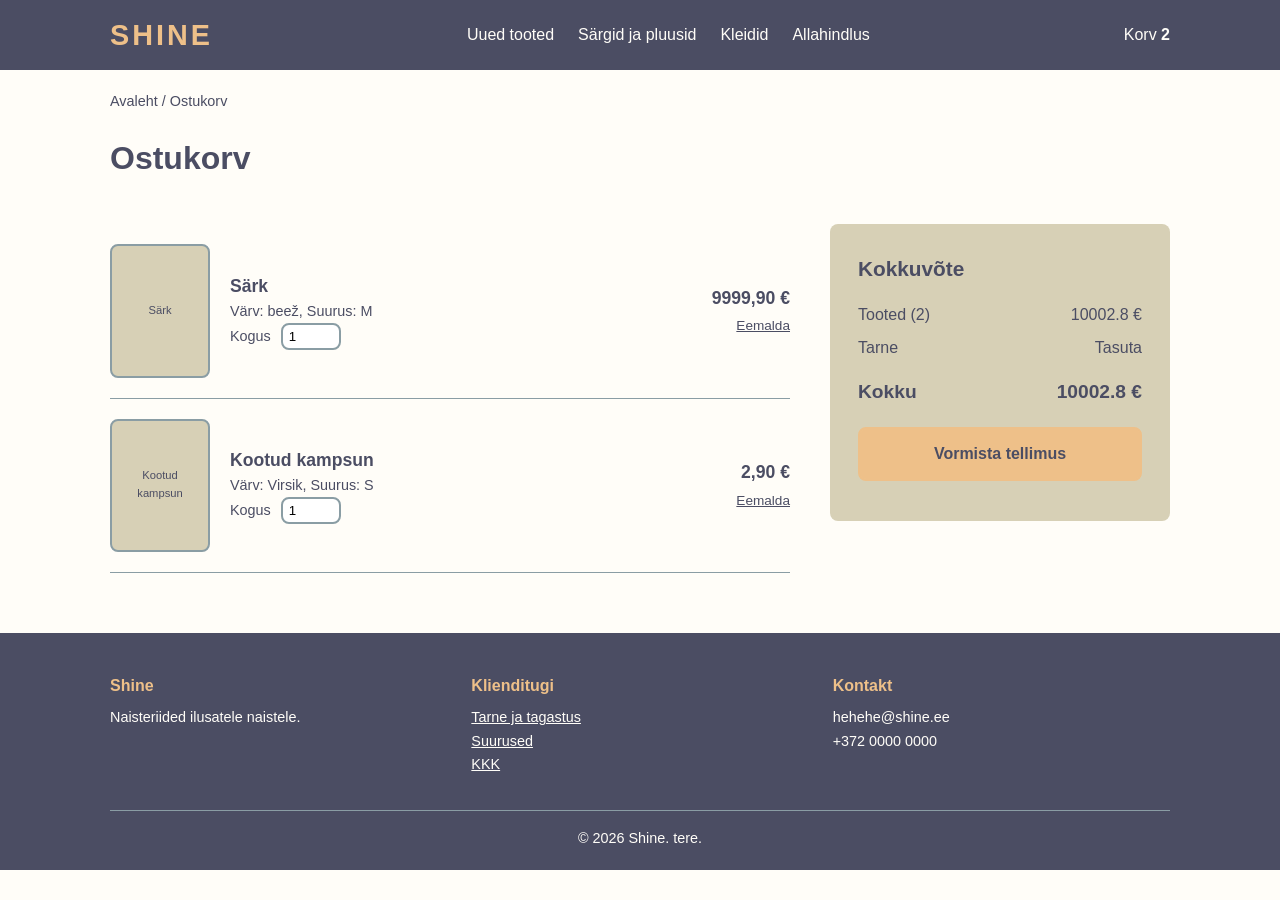
==== korv.html @ 9f6a160b "Add files via upload" ====
<!DOCTYPE html>
<html lang="et">
<head>
  <meta charset="UTF-8">
  <meta name="viewport" content="width=device-width, initial-scale=1.0">
  <title>Ostukorv – Shine</title>
  <link rel="stylesheet" href="style.css">
</head>
<body>

  <header class="pais">
    <div class="konteiner">
      <a href="index.html" class="logo">SHINE</a>
      <nav aria-label="Peamenüü">
        <ul class="menuu">
          <li><a href="index.html#uued">Uued tooted</a></li>
          <li><a href="#">Särgid ja pluusid</a></li>
          <li><a href="#">Kleidid</a></li>
          <li><a href="#">Allahindlus</a></li>
        </ul>
      </nav>
      <a href="korv.html" class="korvi-link" aria-current="page">Korv <span class="korvi-arv">2</span></a>
    </div>
  </header>

  <main class="konteiner">
    <nav class="asukoht" aria-label="Asukoht">
      <a href="index.html">Avaleht</a> / Ostukorv
    </nav>

    <div class="korv">
      <h1>Ostukorv</h1>

      <section aria-label="Tooted korvis">
        <ul class="korvi-tooted">
          <li class="korvi-rida">
            <div class="pilt">Särk</div>
            <div>
              <h2><a href="toode.html">Särk</a></h2>
              <p class="detailid">Värv: beež, Suurus: M</p>
              <label class="detailid">Kogus
                <input type="number" value="1" min="1" max="10" class="kogus-vali">
              </label>
            </div>
            <div class="parem">
              <p class="hind">9999,90 €</p>
              <button type="button" class="eemalda">Eemalda</button>
            </div>
          </li>

          <li class="korvi-rida">
            <div class="pilt">Kootud kampsun</div>
            <div>
              <h2>Kootud kampsun</h2>
              <p class="detailid">Värv: Virsik, Suurus: S</p>
              <label class="detailid">Kogus
                <input type="number" value="1" min="1" max="10" class="kogus-vali">
              </label>
            </div>
            <div class="parem">
              <p class="hind">2,90 €</p>
              <button type="button" class="eemalda">Eemalda</button>
            </div>
          </li>
        </ul>
      </section>

      <aside class="kokkuvote" aria-label="Tellimuse kokkuvõte">
        <h2>Kokkuvõte</h2>
        <dl>
          <dt>Tooted (2)</dt>
          <dd>10002.8 €</dd>
          <dt>Tarne</dt>
          <dd>Tasuta</dd>
          <dt class="kokku">Kokku</dt>
          <dd class="kokku">10002.8 €</dd>
        </dl>
        <a href="#" class="nupp">Vormista tellimus</a>
      </aside>
    </div>
  </main>

  <footer class="jalus">
    <div class="konteiner">
      <div>
        <h2>Shine</h2>
        <p>Naisteriided ilusatele naistele.</p>
      </div>
      <div>
        <h2>Klienditugi</h2>
        <ul>
          <li><a href="#">Tarne ja tagastus</a></li>
          <li><a href="#">Suurused</a></li>
          <li><a href="#">KKK</a></li>
        </ul>
      </div>
      <div>
        <h2>Kontakt</h2>
        <p>hehehe@shine.ee<br>+372 0000 0000</p>
      </div>
      <p class="autorioigus">© 2026 Shine. tere.</p>
    </div>
  </footer>

</body>
</html>
---- style.css ----
/* Värvid */
:root {
  --liiv: #EEC089;
  --beez: #D7D0B6;
  --hall: #8A9DA4;
  --tume: #4B4D63;
  --valge: #FFFDF8;
  --raadius: 8px;
  --laius: 1100px;
}

* {
  box-sizing: border-box;
  margin: 0;
  padding: 0;
}

body {
  font-family: "Segoe UI", Arial, sans-serif;
  color: var(--tume);
  background: var(--valge);
  line-height: 1.6;
}

a {
  color: var(--tume);
}

img {
  max-width: 100%;
}

.konteiner {
  max-width: var(--laius);
  margin: 0 auto;
  padding: 0 20px;
}

/* Ühised stiilireglid: */
.logo,
.menuu a,
.korvi-link,
.kaart-link,
.asukoht a,
.korvi-rida h2 a,
.nupp {
  text-decoration: none;
}

.pilt,
.valikud label,
.kogus input,
.kogus-vali {
  border: 2px solid var(--hall);
  border-radius: var(--raadius);
}

.pais {
  background: var(--tume);
  color: var(--valge);
}

.pais .konteiner {
  display: flex;
  align-items: center;
  justify-content: space-between;
  min-height: 70px;
  gap: 20px;
}

.logo {
  font-size: 1.8rem;
  font-weight: 700;
  letter-spacing: 3px;
  color: var(--liiv);
}

.menuu {
  display: flex;
  gap: 24px;
  list-style: none;
}

.menuu a,
.korvi-link {
  color: var(--valge);
}

.menuu a:hover,
.menuu a:focus {
  color: var(--liiv);
}

.korvi-arv {
  font-weight: 700;
}

.nupp {
  display: inline-block;
  background: var(--liiv);
  color: var(--tume);
  font-weight: 600;
  font-size: 1rem;
  padding: 12px 28px;
  border: 2px solid var(--liiv);
  border-radius: var(--raadius);
  cursor: pointer;
  transition: background 0.2s;
}

.nupp:hover,
.nupp:focus {
  background: var(--valge);
}

.pilt {
  display: flex;
  align-items: center;
  justify-content: center;
  aspect-ratio: 3 / 4;
  background: var(--beez);
  font-size: 0.9rem;
  text-align: center;
  padding: 10px;
}

.avaplokk {
  background: var(--beez);
  padding: 80px 0;
}

.avaplokk .konteiner {
  display: grid;
  grid-template-columns: 1fr 1fr;
  gap: 40px;
  align-items: center;
}

.avaplokk h1 {
  font-size: 2.6rem;
  line-height: 1.2;
  margin-bottom: 16px;
}

.avaplokk p {
  font-size: 1.1rem;
  margin-bottom: 28px;
}

.avaplokk .pilt {
  background: var(--hall);
  border-color: var(--tume);
  aspect-ratio: 4 / 3;
}

.sektsioon {
  padding: 60px 0;
}

.sektsioon h2 {
  font-size: 1.8rem;
  margin-bottom: 30px;
  text-align: center;
}

.tooted {
  display: grid;
  grid-template-columns: repeat(4, 1fr);
  gap: 24px;
  list-style: none;
}

.kaart h3 {
  font-size: 1rem;
  margin-top: 10px;
}

.kaart .hind {
  font-weight: 600;
}

.kaart-link {
  display: block;
}

.kaart-link .pilt {
  transition: transform 0.2s;
}

.kaart-link:hover .pilt,
.kaart-link:focus .pilt {
  transform: translateY(-4px);
  border-color: var(--tume);
}

.vaata {
  font-size: 0.9rem;
  text-decoration: underline;
}

.eelised {
  background: var(--beez);
}

.eelised ul {
  display: grid;
  grid-template-columns: repeat(3, 1fr);
  gap: 24px;
  list-style: none;
  text-align: center;
}

.eelised li {
  background: var(--valge);
  padding: 24px;
  border-radius: var(--raadius);
}

.eelised strong {
  display: block;
  font-size: 1.1rem;
  margin-bottom: 6px;
}

.asukoht {
  padding: 20px 0;
  font-size: 0.9rem;
}

.toode {
  display: grid;
  grid-template-columns: 1fr 1fr;
  gap: 50px;
  padding-bottom: 60px;
}

.toode h1 {
  font-size: 2rem;
  line-height: 1.2;
}

.toode .hind {
  font-size: 1.5rem;
  font-weight: 700;
  margin: 10px 0 20px;
}

.toode .kirjeldus {
  margin-bottom: 24px;
}

.toode fieldset {
  border: none;
  margin-bottom: 24px;
}

.toode legend {
  font-weight: 600;
  margin-bottom: 10px;
}

.valikud {
  display: flex;
  flex-wrap: wrap;
  gap: 10px;
}

.valikud input {
  position: absolute;
  opacity: 0;
}

.valikud label {
  cursor: pointer;
  padding: 8px 16px;
  min-width: 48px;
  text-align: center;
}

.valikud input:checked + label {
  border-color: var(--tume);
  background: var(--tume);
  color: var(--valge);
}

.valikud input:focus-visible + label {
  outline: 3px solid var(--liiv);
  outline-offset: 2px;
}

.toote-pilt {
  font-size: 1.1rem;
}

.pisipildid {
  display: grid;
  grid-template-columns: repeat(3, 1fr);
  gap: 12px;
  margin-top: 12px;
}

.pisipildid .pilt {
  aspect-ratio: 1;
  font-size: 0.8rem;
}

.kogus {
  display: flex;
  align-items: center;
  gap: 12px;
  margin-bottom: 24px;
}

.kogus input {
  width: 70px;
  padding: 8px;
  font-size: 1rem;
}

.toote-info {
  margin-top: 30px;
  border-top: 1px solid var(--hall);
}

.toote-info details {
  border-bottom: 1px solid var(--hall);
  padding: 14px 0;
}

.toote-info summary {
  cursor: pointer;
  font-weight: 600;
}

.toote-info details p,
.toote-info details ul {
  margin-top: 10px;
  padding-left: 18px;
}

.korv {
  display: grid;
  grid-template-columns: 2fr 1fr;
  gap: 40px;
  align-items: start;
  padding-bottom: 60px;
}

.korv h1 {
  grid-column: 1 / -1;
  font-size: 2rem;
}

.korvi-tooted {
  list-style: none;
}

.korvi-rida {
  display: grid;
  grid-template-columns: 100px 1fr auto;
  gap: 20px;
  align-items: center;
  padding: 20px 0;
  border-bottom: 1px solid var(--hall);
}

.korvi-rida .pilt {
  font-size: 0.7rem;
}

.korvi-rida h2 {
  font-size: 1.1rem;
}

.korvi-rida .detailid {
  font-size: 0.9rem;
}

.korvi-rida .parem {
  text-align: right;
}

.korvi-rida .hind {
  font-weight: 700;
  font-size: 1.1rem;
}

.kogus-vali {
  width: 60px;
  padding: 4px 6px;
  margin-left: 6px;
}

.eemalda {
  background: none;
  border: none;
  text-decoration: underline;
  color: var(--tume);
  cursor: pointer;
  font-size: 0.85rem;
  margin-top: 6px;
}

.kokkuvote {
  background: var(--beez);
  padding: 28px;
  border-radius: var(--raadius);
}

.kokkuvote h2 {
  font-size: 1.3rem;
  margin-bottom: 16px;
}

.kokkuvote dl {
  display: grid;
  grid-template-columns: 1fr auto;
  gap: 8px;
  margin-bottom: 20px;
}

.kokkuvote dd {
  text-align: right;
}

.kokkuvote .kokku {
  font-weight: 700;
  font-size: 1.2rem;
  padding-top: 8px;
}

.kokkuvote .nupp {
  width: 100%;
  text-align: center;
  margin-bottom: 12px;
}

.jalus {
  background: var(--tume);
  color: var(--valge);
  padding: 40px 0 20px;
  font-size: 0.9rem;
}

.jalus .konteiner {
  display: grid;
  grid-template-columns: repeat(3, 1fr);
  gap: 24px;
}

.jalus h2 {
  font-size: 1rem;
  color: var(--liiv);
  margin-bottom: 8px;
}

.jalus a {
  color: var(--valge);
}

.jalus ul {
  list-style: none;
}

.autorioigus {
  grid-column: 1 / -1;
  text-align: center;
  border-top: 1px solid var(--hall);
  padding-top: 16px;
  margin-top: 10px;
}

@media (max-width: 800px) {
  .menuu {
    display: none; 
  }

  .avaplokk .konteiner,
  .toode,
  .korv,
  .jalus .konteiner {
    grid-template-columns: 1fr;
  }

  .avaplokk {
    padding: 40px 0;
  }

  .avaplokk h1 {
    font-size: 2rem;
  }

  .tooted {
    grid-template-columns: repeat(2, 1fr);
  }

  .eelised ul {
    grid-template-columns: 1fr;
  }

  .korvi-rida {
    grid-template-columns: 80px 1fr;
  }

  .korvi-rida .parem {
    grid-column: 2;
    text-align: left;
  }
}
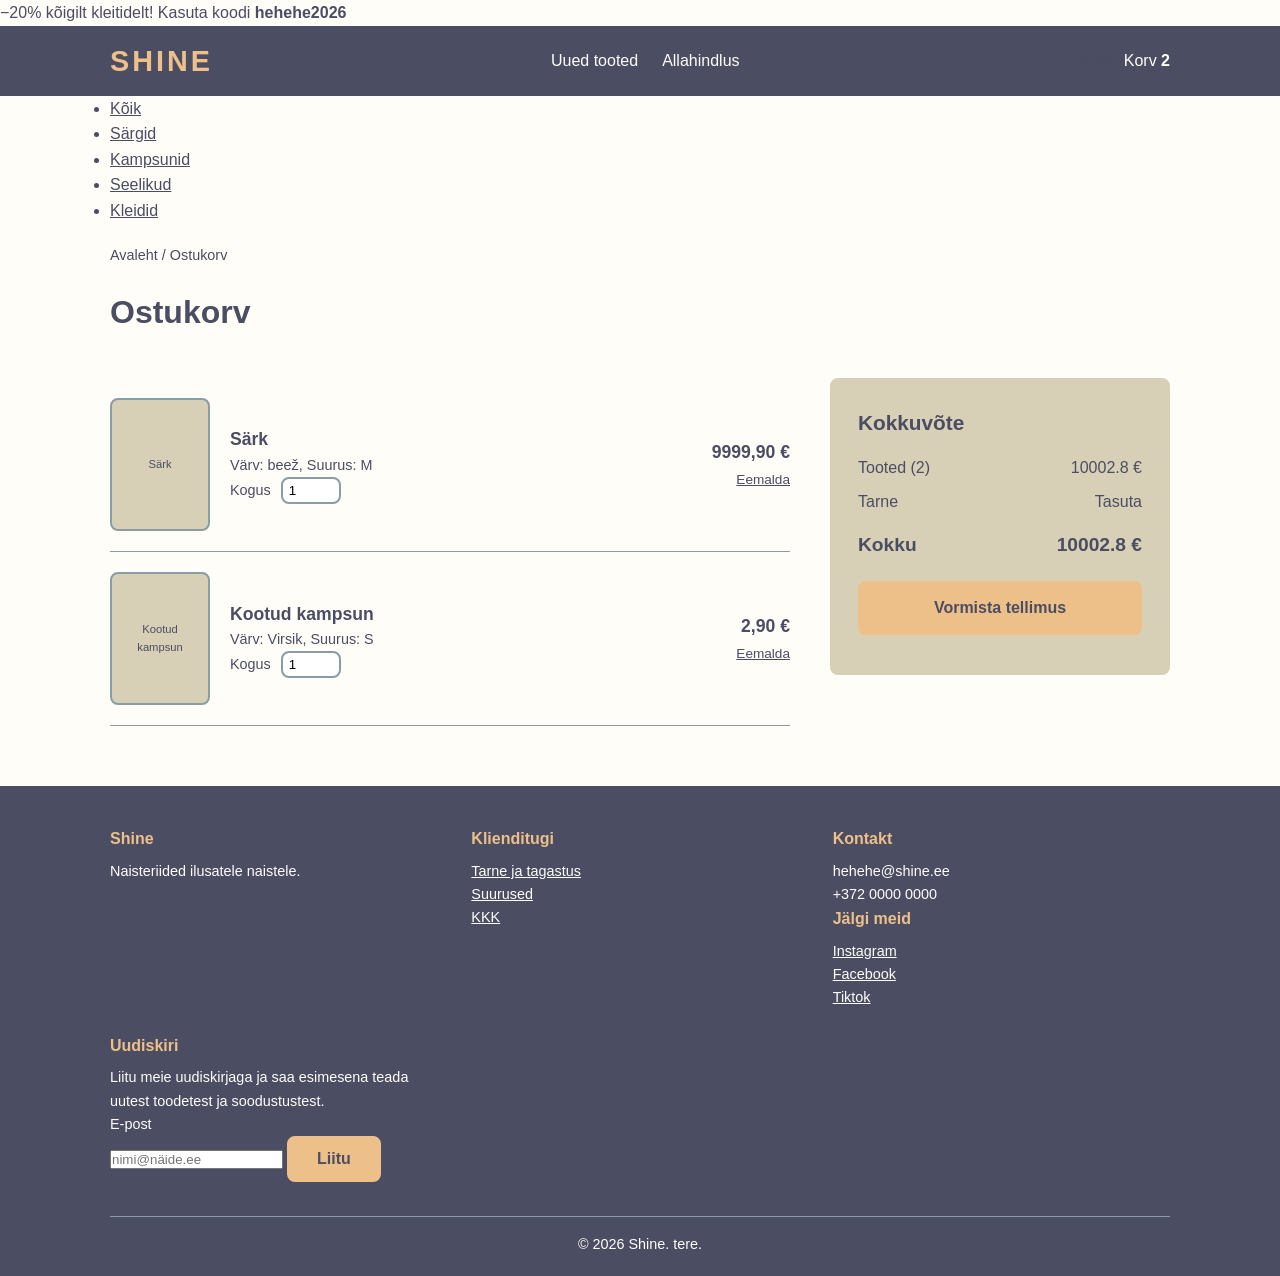
==== commit 9bfb2b82: "Update korv.html" ====
--- a/korv.html
+++ b/korv.html
@@ -8,21 +8,32 @@
 </head>
 <body>
 
+  <p class="soodusriba">−20% kõigilt kleitidelt! Kasuta koodi <strong>hehehe2026</strong></p>
+
   <header class="pais">
     <div class="konteiner">
       <a href="index.html" class="logo">SHINE</a>
       <nav aria-label="Peamenüü">
         <ul class="menuu">
           <li><a href="index.html#uued">Uued tooted</a></li>
-          <li><a href="#">Särgid ja pluusid</a></li>
-          <li><a href="#">Kleidid</a></li>
           <li><a href="#">Allahindlus</a></li>
         </ul>
       </nav>
-      <a href="korv.html" class="korvi-link" aria-current="page">Korv <span class="korvi-arv">2</span></a>
+      <div class="pais-lingid">
+        <a href="#">Konto</a>
+        <a href="korv.html" class="korvi-link" aria-current="page">Korv <span class="korvi-arv">2</span></a>
+      </div>
     </div>
   </header>
-
+  <nav class="kategooriad" aria-label="Kategooriad">
+    <ul class="konteiner">
+      <li><a href="index.html#uued">Kõik</a></li>
+      <li><a href="#">Särgid</a></li>
+      <li><a href="#">Kampsunid</a></li>
+      <li><a href="#">Seelikud</a></li>
+      <li><a href="#">Kleidid</a></li>
+    </ul>
+  </nav>
   <main class="konteiner">
     <nav class="asukoht" aria-label="Asukoht">
       <a href="index.html">Avaleht</a> / Ostukorv
@@ -79,7 +90,6 @@
       </aside>
     </div>
   </main>
-
   <footer class="jalus">
     <div class="konteiner">
       <div>
@@ -97,10 +107,24 @@
       <div>
         <h2>Kontakt</h2>
         <p>hehehe@shine.ee<br>+372 0000 0000</p>
+        <h2 class="sotsiaal">Jälgi meid</h2>
+        <ul>
+          <li><a href="#">Instagram</a></li>
+          <li><a href="#">Facebook</a></li>
+          <li><a href="#">Tiktok</a></li>
+        </ul>
       </div>
+      <form class="uudiskiri">
+        <h2>Uudiskiri</h2>
+        <p>Liitu meie uudiskirjaga ja saa esimesena teada uutest toodetest ja soodustustest.</p>
+        <label for="epost">E-post</label>
+        <div class="uudiskiri-rida">
+          <input type="email" id="epost" name="epost" placeholder="nimi@näide.ee" required>
+          <button type="submit" class="nupp">Liitu</button>
+        </div>
+      </form>
       <p class="autorioigus">© 2026 Shine. tere.</p>
     </div>
   </footer>
-
 </body>
 </html>
